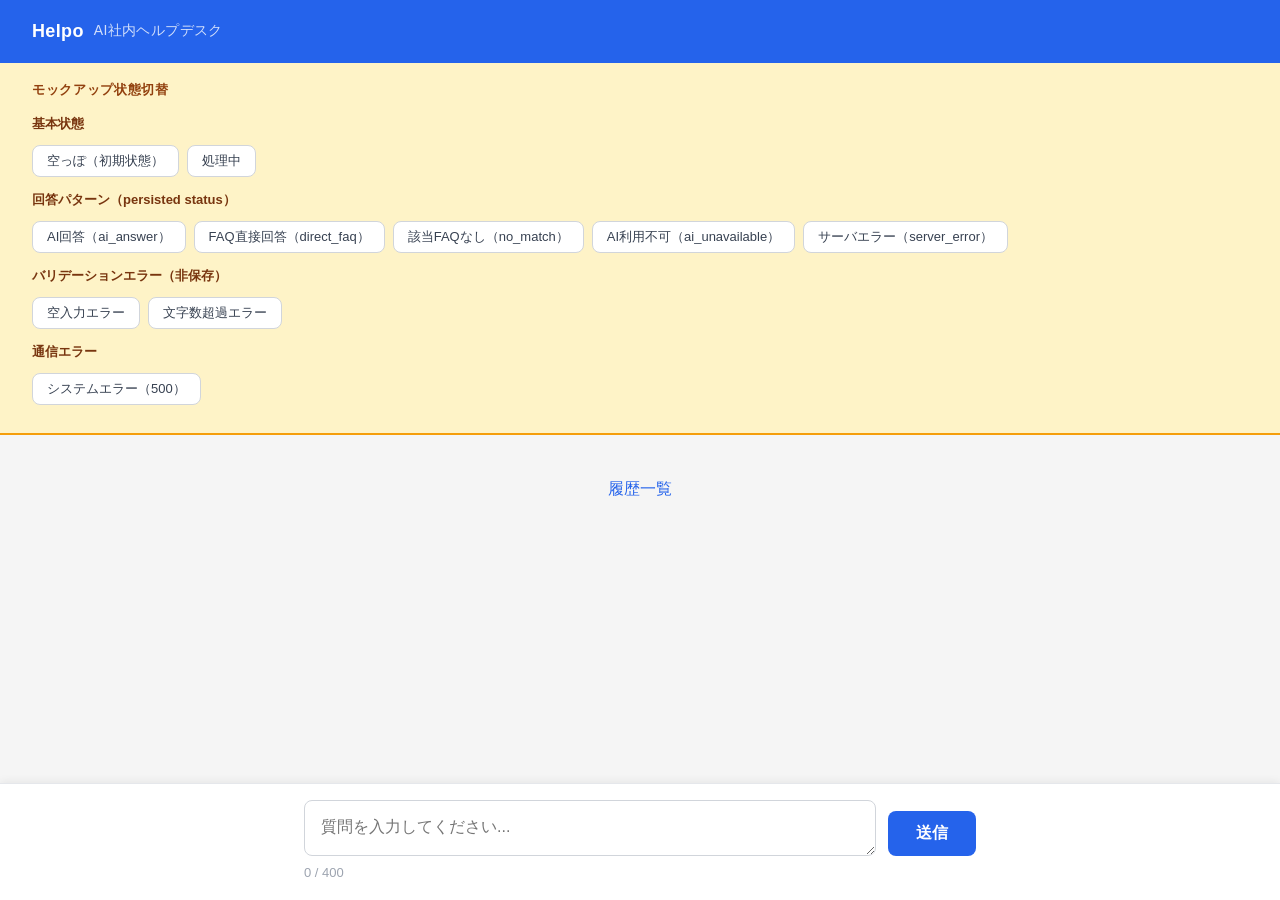
==== mockup/chat.html @ 345fb7e9 "・質問画面の仕様書、設計書修正 ・質問画面のモックアップ作成" ====
<!DOCTYPE html>
<html lang="ja">
<head>
  <meta charset="UTF-8">
  <meta name="viewport" content="width=device-width, initial-scale=1.0">
  <title>AI社内ヘルプデスク - チャット</title>
  <style>
    /* ===== Reset & Base ===== */
    *, *::before, *::after { box-sizing: border-box; margin: 0; padding: 0; }

    body {
      font-family: "Hiragino Kaku Gothic ProN", "Hiragino Sans", "Meiryo", "Noto Sans JP", sans-serif;
      font-size: 16px;
      line-height: 1.7;
      color: #1a1a1a;
      background: #f5f5f5;
      min-height: 100vh;
      display: flex;
      flex-direction: column;
    }

    /* ===== Header (WebLayout mock) ===== */
    .header {
      background: #2563eb;
      color: #fff;
      padding: 16px 32px;
      font-size: 18px;
      font-weight: 700;
      letter-spacing: 0.02em;
    }

    .header-title {
      display: flex;
      align-items: center;
      gap: 10px;
    }

    /* ===== Mockup Controls ===== */
    .mockup-controls {
      background: #fef3c7;
      border-bottom: 2px solid #f59e0b;
      padding: 16px 32px;
    }

    .mockup-controls-title {
      font-size: 13px;
      font-weight: 700;
      color: #92400e;
      margin-bottom: 12px;
      text-transform: uppercase;
      letter-spacing: 0.05em;
    }

    .mockup-btn-group {
      display: flex;
      flex-wrap: wrap;
      gap: 8px;
      margin-bottom: 12px;
    }

    .mockup-btn-group-label {
      font-size: 13px;
      font-weight: 600;
      color: #78350f;
      width: 100%;
      margin-bottom: 2px;
    }

    .mockup-btn {
      font-size: 13px;
      padding: 6px 14px;
      border: 1px solid #d1d5db;
      border-radius: 8px;
      background: #fff;
      color: #374151;
      cursor: pointer;
      transition: all 0.15s;
    }

    .mockup-btn:hover {
      background: #f3f4f6;
    }

    .mockup-btn.active {
      background: #2563eb;
      color: #fff;
      border-color: #2563eb;
    }

    /* ===== Main Container ===== */
    .main {
      max-width: 720px;
      width: 100%;
      margin: 0 auto;
      padding: 32px 24px;
      flex: 1;
      padding-bottom: 200px; /* 下部固定エリア分の余白 */
    }

    /* ===== Section shared ===== */
    .section {
      background: #fff;
      border-radius: 8px;
      padding: 24px;
      margin-bottom: 24px;
      border: 1px solid #e5e7eb;
    }

    .section-title {
      font-size: 14px;
      font-weight: 700;
      color: #6b7280;
      margin-bottom: 16px;
      text-transform: uppercase;
      letter-spacing: 0.04em;
    }

    /* ===== Answer Area (回答 + 出典一体表示) ===== */
    .answer-area {
      display: none;
    }

    .answer-area.visible {
      display: block;
    }

    .answer-text {
      font-size: 16px;
      line-height: 1.7;
      white-space: pre-wrap;
      word-break: break-word;
    }

    .status-label {
      display: inline-block;
      margin-bottom: 12px;
      padding: 4px 12px;
      border-radius: 8px;
      font-size: 13px;
      font-weight: 600;
    }

    .status-label.ai_answer     { background: #dbeafe; color: #1e40af; }
    .status-label.direct_faq    { background: #e0e7ff; color: #3730a3; }
    .status-label.no_match      { background: #fef3c7; color: #92400e; }
    .status-label.ai_unavailable { background: #fee2e2; color: #991b1b; }
    .status-label.server_error  { background: #fee2e2; color: #991b1b; }

    /* ===== Source FAQ Area (回答エリア内に出典を表示) ===== */
    .source-area {
      display: none;
      margin-top: 20px;
      padding-top: 20px;
      border-top: 1px solid #e5e7eb;
    }

    .source-area.visible {
      display: block;
    }

    .source-table {
      width: 100%;
      border-collapse: collapse;
      font-size: 14px;
      line-height: 1.7;
    }

    .source-table th {
      background: #f9fafb;
      text-align: left;
      padding: 10px 12px;
      border-bottom: 2px solid #e5e7eb;
      font-weight: 600;
      color: #374151;
      white-space: nowrap;
    }

    .source-table td {
      padding: 10px 12px;
      border-bottom: 1px solid #f3f4f6;
      vertical-align: top;
      color: #1a1a1a;
    }

    .source-table tr:last-child td {
      border-bottom: none;
    }

    .confidence-badge {
      display: inline-block;
      padding: 2px 8px;
      background: #ecfdf5;
      color: #065f46;
      border-radius: 8px;
      font-size: 13px;
      font-weight: 600;
    }

    /* ===== No Source / Guidance (回答エリア内) ===== */
    .no-source-area {
      display: none;
      margin-top: 20px;
      padding-top: 20px;
      border-top: 1px solid #e5e7eb;
    }

    .no-source-area.visible {
      display: block;
    }

    .no-source-msg {
      font-size: 16px;
      color: #92400e;
      font-weight: 600;
      margin-bottom: 16px;
    }

    .guidance-msg {
      font-size: 16px;
      line-height: 1.7;
      color: #374151;
      background: #fffbeb;
      padding: 16px 24px;
      border-radius: 8px;
      border: 1px solid #fde68a;
    }

    /* ===== Loading ===== */
    .loading-area {
      display: none;
    }

    .loading-area.visible {
      display: block;
    }

    .loading-indicator {
      display: flex;
      align-items: center;
      gap: 12px;
      padding: 24px;
      color: #4b5563;
      font-size: 16px;
    }

    .loading-spinner {
      width: 24px;
      height: 24px;
      border: 3px solid #e5e7eb;
      border-top-color: #2563eb;
      border-radius: 50%;
      animation: spin 0.8s linear infinite;
    }

    @keyframes spin {
      to { transform: rotate(360deg); }
    }

    /* ===== Question Input Area (画面下部固定) ===== */
    .question-fixed {
      position: fixed;
      bottom: 0;
      left: 0;
      right: 0;
      background: #fff;
      border-top: 1px solid #e5e7eb;
      box-shadow: 0 -2px 8px rgba(0, 0, 0, 0.06);
      z-index: 100;
    }

    .question-inner {
      max-width: 720px;
      margin: 0 auto;
      padding: 16px 24px;
    }

    .question-row {
      display: flex;
      gap: 12px;
      align-items: flex-end;
    }

    .question-textarea {
      flex: 1;
      min-height: 56px;
      max-height: 120px;
      padding: 12px 16px;
      font-family: inherit;
      font-size: 16px;
      line-height: 1.7;
      border: 1px solid #d1d5db;
      border-radius: 8px;
      resize: vertical;
      color: #1a1a1a;
      background: #fff;
      transition: border-color 0.15s;
    }

    .question-textarea:focus {
      outline: none;
      border-color: #2563eb;
      box-shadow: 0 0 0 3px rgba(37, 99, 235, 0.1);
    }

    .question-textarea:disabled {
      background: #f9fafb;
      color: #9ca3af;
    }

    .submit-btn {
      padding: 12px 28px;
      font-family: inherit;
      font-size: 16px;
      font-weight: 700;
      color: #fff;
      background: #2563eb;
      border: none;
      border-radius: 8px;
      cursor: pointer;
      transition: background 0.15s;
      white-space: nowrap;
      flex-shrink: 0;
    }

    .submit-btn:hover:not(:disabled) {
      background: #1d4ed8;
    }

    .submit-btn:disabled {
      background: #93c5fd;
      cursor: not-allowed;
    }

    .question-meta {
      display: flex;
      justify-content: space-between;
      align-items: center;
      margin-top: 6px;
    }

    .char-counter {
      font-size: 13px;
      color: #9ca3af;
    }

    .char-counter.over-limit {
      color: #dc2626;
      font-weight: 600;
    }

    /* ===== Error Message (フォームのすぐ下) ===== */
    .error-area {
      display: none;
    }

    .error-area.visible {
      display: block;
    }

    .error-msg {
      background: #fef2f2;
      border: 1px solid #fca5a5;
      border-radius: 8px;
      padding: 10px 16px;
      color: #991b1b;
      font-size: 14px;
      line-height: 1.7;
      margin-top: 8px;
    }

    /* ===== Navigation Link ===== */
    .nav-link {
      text-align: center;
      margin-top: 8px;
    }

    .nav-link a {
      color: #2563eb;
      text-decoration: none;
      font-size: 16px;
    }

    .nav-link a:hover {
      text-decoration: underline;
    }

    /* ===== Utility ===== */
    .hidden {
      display: none !important;
    }
  </style>
</head>
<body>

  <!-- ===== ヘッダー（WebLayout mock） ===== -->
  <header class="header">
    <div class="header-title">
      <span>Helpo</span>
      <span style="font-weight: 400; font-size: 14px; opacity: 0.8;">AI社内ヘルプデスク</span>
    </div>
  </header>

  <!-- ===== モックアップ状態切替コントロール ===== -->
  <div class="mockup-controls">
    <div class="mockup-controls-title">モックアップ状態切替</div>

    <div class="mockup-btn-group">
      <div class="mockup-btn-group-label">基本状態</div>
      <button class="mockup-btn active" onclick="setState('empty')">空っぽ（初期状態）</button>
      <button class="mockup-btn" onclick="setState('loading')">処理中</button>
    </div>

    <div class="mockup-btn-group">
      <div class="mockup-btn-group-label">回答パターン（persisted status）</div>
      <button class="mockup-btn" onclick="setState('ai_answer')">AI回答（ai_answer）</button>
      <button class="mockup-btn" onclick="setState('direct_faq')">FAQ直接回答（direct_faq）</button>
      <button class="mockup-btn" onclick="setState('no_match')">該当FAQなし（no_match）</button>
      <button class="mockup-btn" onclick="setState('ai_unavailable')">AI利用不可（ai_unavailable）</button>
      <button class="mockup-btn" onclick="setState('server_error')">サーバエラー（server_error）</button>
    </div>

    <div class="mockup-btn-group">
      <div class="mockup-btn-group-label">バリデーションエラー（非保存）</div>
      <button class="mockup-btn" onclick="setState('error_empty')">空入力エラー</button>
      <button class="mockup-btn" onclick="setState('error_over')">文字数超過エラー</button>
    </div>

    <div class="mockup-btn-group">
      <div class="mockup-btn-group-label">通信エラー</div>
      <button class="mockup-btn" onclick="setState('error_500')">システムエラー（500）</button>
    </div>
  </div>

  <!-- ===== メインコンテンツ ===== -->
  <main class="main">

    <!-- 読み込み中 -->
    <div id="loading-area" class="loading-area section">
      <div class="loading-indicator">
        <div class="loading-spinner"></div>
        <span>処理中...</span>
      </div>
    </div>

    <!-- 回答表示エリア（回答 + 出典を一体表示） -->
    <div id="answer-area" class="answer-area section">
      <div>
        <span id="status-label" class="status-label"></span>
      </div>
      <div id="answer-text" class="answer-text"></div>

      <!-- 出典FAQ一覧（回答エリア内） -->
      <div id="source-area" class="source-area">
        <div class="section-title">出典FAQ</div>
        <table class="source-table">
          <thead>
            <tr>
              <th>FAQ ID</th>
              <th>質問文</th>
              <th>回答文</th>
              <th>類似度</th>
            </tr>
          </thead>
          <tbody id="source-tbody"></tbody>
        </table>
      </div>

      <!-- 出典なし + 窓口案内（回答エリア内） -->
      <div id="no-source-area" class="no-source-area">
        <div class="no-source-msg">出典が見つかりません</div>
        <div id="guidance-msg" class="guidance-msg"></div>
      </div>
    </div>

    <!-- 履歴一覧リンク -->
    <div class="nav-link">
      <a href="/chat/history">履歴一覧</a>
    </div>

  </main>

  <!-- ===== 質問入力エリア（画面下部固定） ===== -->
  <div class="question-fixed">
    <div class="question-inner">
      <div class="question-row">
        <textarea
          id="question"
          class="question-textarea"
          placeholder="質問を入力してください..."
          rows="1"
        ></textarea>
        <button id="submit-btn" class="submit-btn" onclick="handleSubmit()">送信</button>
      </div>
      <div class="question-meta">
        <div id="char-count" class="char-counter">0 / 400</div>
      </div>
      <!-- エラーメッセージ（フォームのすぐ下） -->
      <div id="error-area" class="error-area">
        <div id="error-msg" class="error-msg"></div>
      </div>
    </div>

    <!-- hidden: request_id -->
    <input type="hidden" id="request-id" />
  </div>

  <script>
    // ===== ダミーデータ =====

    var CONTACT_GUIDANCE = 'お探しの情報が見つかりませんでした。人事部（内線: 1234）または総務部（内線: 5678）までお問い合わせください。';

    var STATUS_LABELS = {
      ai_answer: 'AI回答',
      direct_faq: 'FAQ直接回答',
      no_match: '該当FAQなし',
      ai_unavailable: 'AI利用不可',
      server_error: 'サーバエラー'
    };

    function getDummyResponse(status) {
      switch (status) {
        case 'ai_answer':
          return {
            history_id: 1,
            request_id: 'a1b2c3d4-e5f6-7890-abcd-ef1234567890',
            question: '有給休暇の申請方法を教えてください',
            answer: '有給休暇の申請は、社内ポータルの「勤怠管理」メニューから行えます。「休暇申請」ボタンをクリックし、希望日と理由を入力して申請してください。申請は希望日の3営業日前までに提出が必要です。上長の承認後、申請完了の通知メールが届きます。',
            status: 'ai_answer',
            created_at: '2026-08-27T10:30:00Z',
            sources: [
              {
                faq_id_at_answer: 12,
                current_faq_id: 12,
                question: '有給休暇はどのように申請しますか？',
                answer: '社内ポータルの「勤怠管理」→「休暇申請」から申請できます。希望日の3営業日前までに申請してください。',
                confidence: 0.92,
                is_deleted: false
              },
              {
                faq_id_at_answer: 15,
                current_faq_id: 15,
                question: '休暇申請の承認フローを教えてください',
                answer: '休暇申請は直属の上長が承認します。承認後、申請者と人事部に通知メールが送信されます。',
                confidence: 0.78,
                is_deleted: false
              }
            ]
          };

        case 'direct_faq':
          return {
            history_id: 2,
            request_id: 'b2c3d4e5-f6a7-8901-bcde-f12345678901',
            question: '経費精算の締め日はいつですか',
            answer: '経費精算の締め日は毎月25日です。25日が土日祝日の場合は、直前の営業日が締め日となります。翌月10日に指定口座へ振り込まれます。',
            status: 'direct_faq',
            created_at: '2026-08-27T11:00:00Z',
            sources: [
              {
                faq_id_at_answer: 8,
                current_faq_id: 8,
                question: '経費精算の締め日と振込日を教えてください',
                answer: '経費精算の締め日は毎月25日です。25日が土日祝日の場合は、直前の営業日が締め日となります。翌月10日に指定口座へ振り込まれます。',
                confidence: 0.95,
                is_deleted: false
              }
            ]
          };

        case 'no_match':
          return {
            history_id: 3,
            request_id: 'c3d4e5f6-a7b8-9012-cdef-123456789012',
            question: '近くのおすすめのランチスポットを教えて',
            answer: CONTACT_GUIDANCE,
            status: 'no_match',
            created_at: '2026-08-27T11:30:00Z',
            sources: []
          };

        case 'ai_unavailable':
          return {
            history_id: 4,
            request_id: 'd4e5f6a7-b8c9-0123-defa-234567890123',
            question: '健康診断の予約方法を教えてください',
            answer: CONTACT_GUIDANCE,
            status: 'ai_unavailable',
            created_at: '2026-08-27T12:00:00Z',
            sources: []
          };

        case 'server_error':
          return {
            history_id: 5,
            request_id: 'e5f6a7b8-c9d0-1234-efab-345678901234',
            question: '出張申請の手順を教えてください',
            answer: CONTACT_GUIDANCE,
            status: 'server_error',
            created_at: '2026-08-27T12:30:00Z',
            sources: []
          };

        default:
          return null;
      }
    }


    // ===== DOM要素参照 =====
    var elErrorArea    = document.getElementById('error-area');
    var elErrorMsg     = document.getElementById('error-msg');
    var elLoadingArea  = document.getElementById('loading-area');
    var elAnswerArea   = document.getElementById('answer-area');
    var elAnswerText   = document.getElementById('answer-text');
    var elStatusLabel  = document.getElementById('status-label');
    var elSourceArea   = document.getElementById('source-area');
    var elSourceTbody  = document.getElementById('source-tbody');
    var elNoSourceArea = document.getElementById('no-source-area');
    var elGuidanceMsg  = document.getElementById('guidance-msg');
    var elQuestion     = document.getElementById('question');
    var elCharCount    = document.getElementById('char-count');
    var elSubmitBtn    = document.getElementById('submit-btn');
    var elRequestId    = document.getElementById('request-id');

    // ===== 文字数カウンター =====
    elQuestion.addEventListener('input', function () {
      var len = elQuestion.value.length;
      elCharCount.textContent = len + ' / 400';
      if (len > 400) {
        elCharCount.classList.add('over-limit');
      } else {
        elCharCount.classList.remove('over-limit');
      }
    });

    // ===== UUID生成 =====
    function generateUUID() {
      if (crypto && crypto.randomUUID) {
        return crypto.randomUUID();
      }
      return 'xxxxxxxx-xxxx-4xxx-yxxx-xxxxxxxxxxxx'.replace(/[xy]/g, function (c) {
        var r = (Math.random() * 16) | 0;
        var v = c === 'x' ? r : (r & 0x3) | 0x8;
        return v.toString(16);
      });
    }

    elRequestId.value = generateUUID();

    // ===== HTMLエスケープ =====
    function escapeHtml(str) {
      var div = document.createElement('div');
      div.appendChild(document.createTextNode(str));
      return div.innerHTML;
    }

    // ===== 全エリアリセット =====
    function resetAll() {
      elErrorArea.classList.remove('visible');
      elLoadingArea.classList.remove('visible');
      elAnswerArea.classList.remove('visible');
      elSourceArea.classList.remove('visible');
      elNoSourceArea.classList.remove('visible');
      elErrorMsg.textContent = '';
      elAnswerText.textContent = '';
      elStatusLabel.textContent = '';
      elStatusLabel.className = 'status-label';
      elSourceTbody.innerHTML = '';
      elGuidanceMsg.textContent = '';
      elSubmitBtn.disabled = false;
      elQuestion.disabled = false;
    }

    // ===== 回答表示 =====
    function showAnswer(response) {
      elStatusLabel.textContent = STATUS_LABELS[response.status] || response.status;
      elStatusLabel.className = 'status-label ' + response.status;
      elAnswerText.textContent = response.answer;
      elAnswerArea.classList.add('visible');
    }

    // ===== 出典FAQ表示（回答エリア内） =====
    function showSources(sources) {
      elSourceTbody.innerHTML = '';
      for (var i = 0; i < sources.length; i++) {
        var s = sources[i];
        var tr = document.createElement('tr');

        var tdId = document.createElement('td');
        tdId.textContent = s.faq_id_at_answer;
        tr.appendChild(tdId);

        var tdQ = document.createElement('td');
        tdQ.textContent = s.question;
        tr.appendChild(tdQ);

        var tdA = document.createElement('td');
        tdA.textContent = s.answer;
        tr.appendChild(tdA);

        var tdC = document.createElement('td');
        var badge = document.createElement('span');
        badge.className = 'confidence-badge';
        badge.textContent = s.confidence.toFixed(2);
        tdC.appendChild(badge);
        if (s.is_deleted) {
          var del = document.createElement('span');
          del.style.cssText = 'display:block;color:#dc2626;font-size:13px;margin-top:4px;';
          del.textContent = '（削除済み）';
          tdC.appendChild(del);
        }
        tr.appendChild(tdC);

        elSourceTbody.appendChild(tr);
      }
      elSourceArea.classList.add('visible');
    }

    // ===== 窓口案内表示（回答エリア内） =====
    function showGuidance() {
      elGuidanceMsg.textContent = CONTACT_GUIDANCE;
      elNoSourceArea.classList.add('visible');
    }

    // ===== 状態切替メイン =====
    function setState(state) {
      resetAll();

      // ボタンのactive状態更新
      var btns = document.querySelectorAll('.mockup-btn');
      for (var i = 0; i < btns.length; i++) {
        btns[i].classList.remove('active');
      }
      var clickedBtn = event && event.target;
      if (clickedBtn && clickedBtn.classList.contains('mockup-btn')) {
        clickedBtn.classList.add('active');
      }

      switch (state) {
        case 'empty':
          // 初期状態: 何も表示しない
          elQuestion.value = '';
          elCharCount.textContent = '0 / 400';
          elCharCount.classList.remove('over-limit');
          break;

        case 'loading':
          elQuestion.value = '有給休暇の申請方法を教えてください';
          elCharCount.textContent = elQuestion.value.length + ' / 400';
          elSubmitBtn.disabled = true;
          elQuestion.disabled = true;
          elLoadingArea.classList.add('visible');
          break;

        case 'ai_answer':
        case 'direct_faq': {
          var resp = getDummyResponse(state);
          elQuestion.value = resp.question;
          elCharCount.textContent = resp.question.length + ' / 400';
          showAnswer(resp);
          if (resp.sources.length > 0) {
            showSources(resp.sources);
          }
          break;
        }

        case 'no_match':
        case 'ai_unavailable': {
          var resp2 = getDummyResponse(state);
          elQuestion.value = resp2.question;
          elCharCount.textContent = resp2.question.length + ' / 400';
          showAnswer(resp2);
          showGuidance();
          break;
        }

        case 'server_error': {
          var resp3 = getDummyResponse(state);
          elQuestion.value = resp3.question;
          elCharCount.textContent = resp3.question.length + ' / 400';
          showAnswer(resp3);
          showGuidance();
          break;
        }

        case 'error_empty':
          elQuestion.value = '';
          elCharCount.textContent = '0 / 400';
          elErrorMsg.textContent = '質問を入力してください';
          elErrorArea.classList.add('visible');
          break;

        case 'error_over':
          elQuestion.value = 'あ'.repeat(401);
          elCharCount.textContent = '401 / 400';
          elCharCount.classList.add('over-limit');
          elErrorMsg.textContent = '質問は400文字以内で入力してください';
          elErrorArea.classList.add('visible');
          break;

        case 'error_500':
          elQuestion.value = '何か質問を入力した状態';
          elCharCount.textContent = elQuestion.value.length + ' / 400';
          elErrorMsg.textContent = 'システムエラーが発生しました。しばらく時間をおいてから再度お試しください。';
          elErrorArea.classList.add('visible');
          break;
      }
    }

    // ===== 送信ハンドラ（モックアップ用） =====
    function handleSubmit() {
      resetAll();

      var q = elQuestion.value.trim();

      // V1: 空入力チェック
      if (q.length === 0) {
        elErrorMsg.textContent = '質問を入力してください';
        elErrorArea.classList.add('visible');
        return;
      }

      // V2: 文字数超過チェック
      if (q.length > 400) {
        elErrorMsg.textContent = '質問は400文字以内で入力してください';
        elErrorArea.classList.add('visible');
        return;
      }

      // 処理中を表示 → 1.5秒後にダミー回答を表示
      elSubmitBtn.disabled = true;
      elQuestion.disabled = true;
      elLoadingArea.classList.add('visible');

      setTimeout(function () {
        resetAll();
        var resp = getDummyResponse('ai_answer');
        resp.question = q;
        elQuestion.value = q;
        elCharCount.textContent = q.length + ' / 400';
        showAnswer(resp);
        showSources(resp.sources);
        elRequestId.value = generateUUID();
      }, 1500);
    }

    // ===== 初期状態 =====
    setState('empty');
  </script>

</body>
</html>
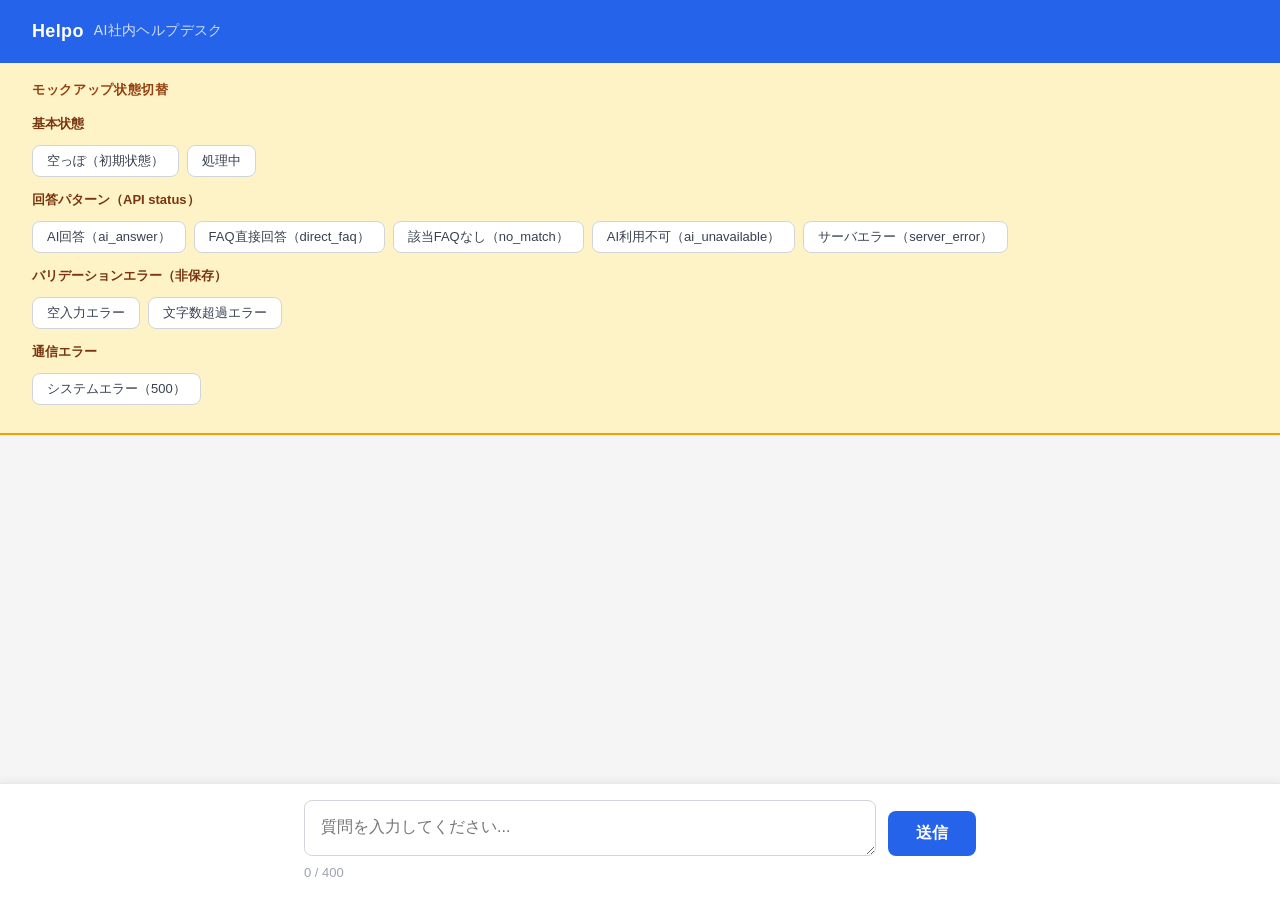
==== commit a2cfb960: "履歴画面作成 質問画面修正" ====
--- a/mockup/chat.html
+++ b/mockup/chat.html
@@ -368,22 +368,6 @@
       margin-top: 8px;
     }
 
-    /* ===== Navigation Link ===== */
-    .nav-link {
-      text-align: center;
-      margin-top: 8px;
-    }
-
-    .nav-link a {
-      color: #2563eb;
-      text-decoration: none;
-      font-size: 16px;
-    }
-
-    .nav-link a:hover {
-      text-decoration: underline;
-    }
-
     /* ===== Utility ===== */
     .hidden {
       display: none !important;
@@ -411,7 +395,7 @@
     </div>
 
     <div class="mockup-btn-group">
-      <div class="mockup-btn-group-label">回答パターン（persisted status）</div>
+      <div class="mockup-btn-group-label">回答パターン（API status）</div>
       <button class="mockup-btn" onclick="setState('ai_answer')">AI回答（ai_answer）</button>
       <button class="mockup-btn" onclick="setState('direct_faq')">FAQ直接回答（direct_faq）</button>
       <button class="mockup-btn" onclick="setState('no_match')">該当FAQなし（no_match）</button>
@@ -470,11 +454,6 @@
         <div class="no-source-msg">出典が見つかりません</div>
         <div id="guidance-msg" class="guidance-msg"></div>
       </div>
-    </div>
-
-    <!-- 履歴一覧リンク -->
-    <div class="nav-link">
-      <a href="/chat/history">履歴一覧</a>
     </div>
 
   </main>
@@ -500,14 +479,13 @@
       </div>
     </div>
 
-    <!-- hidden: request_id -->
-    <input type="hidden" id="request-id" />
   </div>
 
   <script>
     // ===== ダミーデータ =====
 
     var CONTACT_GUIDANCE = 'お探しの情報が見つかりませんでした。人事部（内線: 1234）または総務部（内線: 5678）までお問い合わせください。';
+    var SERVER_ERROR_MESSAGE = 'システムエラーが発生しました。しばらく時間をおいてから再度お試しください。';
 
     var STATUS_LABELS = {
       ai_answer: 'AI回答',
@@ -521,82 +499,66 @@
       switch (status) {
         case 'ai_answer':
           return {
-            history_id: 1,
-            request_id: 'a1b2c3d4-e5f6-7890-abcd-ef1234567890',
             question: '有給休暇の申請方法を教えてください',
             answer: '有給休暇の申請は、社内ポータルの「勤怠管理」メニューから行えます。「休暇申請」ボタンをクリックし、希望日と理由を入力して申請してください。申請は希望日の3営業日前までに提出が必要です。上長の承認後、申請完了の通知メールが届きます。',
             status: 'ai_answer',
-            created_at: '2026-08-27T10:30:00Z',
+            answered_at: '2026-08-27T10:30:00Z',
             sources: [
               {
-                faq_id_at_answer: 12,
-                current_faq_id: 12,
+                faq_id: 12,
                 question: '有給休暇はどのように申請しますか？',
                 answer: '社内ポータルの「勤怠管理」→「休暇申請」から申請できます。希望日の3営業日前までに申請してください。',
-                confidence: 0.92,
-                is_deleted: false
+                confidence: 0.92
               },
               {
-                faq_id_at_answer: 15,
-                current_faq_id: 15,
+                faq_id: 15,
                 question: '休暇申請の承認フローを教えてください',
                 answer: '休暇申請は直属の上長が承認します。承認後、申請者と人事部に通知メールが送信されます。',
-                confidence: 0.78,
-                is_deleted: false
+                confidence: 0.78
               }
             ]
           };
 
         case 'direct_faq':
           return {
-            history_id: 2,
-            request_id: 'b2c3d4e5-f6a7-8901-bcde-f12345678901',
             question: '経費精算の締め日はいつですか',
             answer: '経費精算の締め日は毎月25日です。25日が土日祝日の場合は、直前の営業日が締め日となります。翌月10日に指定口座へ振り込まれます。',
             status: 'direct_faq',
-            created_at: '2026-08-27T11:00:00Z',
+            answered_at: '2026-08-27T11:00:00Z',
             sources: [
               {
-                faq_id_at_answer: 8,
-                current_faq_id: 8,
+                faq_id: 8,
                 question: '経費精算の締め日と振込日を教えてください',
                 answer: '経費精算の締め日は毎月25日です。25日が土日祝日の場合は、直前の営業日が締め日となります。翌月10日に指定口座へ振り込まれます。',
-                confidence: 0.95,
-                is_deleted: false
+                confidence: 0.95
               }
             ]
           };
 
         case 'no_match':
           return {
-            history_id: 3,
-            request_id: 'c3d4e5f6-a7b8-9012-cdef-123456789012',
             question: '近くのおすすめのランチスポットを教えて',
             answer: CONTACT_GUIDANCE,
             status: 'no_match',
-            created_at: '2026-08-27T11:30:00Z',
+            answered_at: '2026-08-27T11:30:00Z',
             sources: []
           };
 
         case 'ai_unavailable':
           return {
-            history_id: 4,
-            request_id: 'd4e5f6a7-b8c9-0123-defa-234567890123',
             question: '健康診断の予約方法を教えてください',
             answer: CONTACT_GUIDANCE,
             status: 'ai_unavailable',
-            created_at: '2026-08-27T12:00:00Z',
+            answered_at: '2026-08-27T12:00:00Z',
             sources: []
           };
 
         case 'server_error':
           return {
-            history_id: 5,
-            request_id: 'e5f6a7b8-c9d0-1234-efab-345678901234',
             question: '出張申請の手順を教えてください',
-            answer: CONTACT_GUIDANCE,
+            answer: SERVER_ERROR_MESSAGE,
             status: 'server_error',
-            created_at: '2026-08-27T12:30:00Z',
+            answered_at: '2026-08-27T12:30:00Z',
             sources: []
           };
 
@@ -620,7 +582,6 @@
     var elQuestion     = document.getElementById('question');
     var elCharCount    = document.getElementById('char-count');
     var elSubmitBtn    = document.getElementById('submit-btn');
-    var elRequestId    = document.getElementById('request-id');
 
     // ===== 文字数カウンター =====
     elQuestion.addEventListener('input', function () {
@@ -632,20 +593,6 @@
         elCharCount.classList.remove('over-limit');
       }
     });
-
-    // ===== UUID生成 =====
-    function generateUUID() {
-      if (crypto && crypto.randomUUID) {
-        return crypto.randomUUID();
-      }
-      return 'xxxxxxxx-xxxx-4xxx-yxxx-xxxxxxxxxxxx'.replace(/[xy]/g, function (c) {
-        var r = (Math.random() * 16) | 0;
-        var v = c === 'x' ? r : (r & 0x3) | 0x8;
-        return v.toString(16);
-      });
-    }
-
-    elRequestId.value = generateUUID();
 
     // ===== HTMLエスケープ =====
     function escapeHtml(str) {
@@ -667,6 +614,7 @@
       elStatusLabel.className = 'status-label';
       elSourceTbody.innerHTML = '';
       elGuidanceMsg.textContent = '';
+      elGuidanceMsg.style.display = '';
       elSubmitBtn.disabled = false;
       elQuestion.disabled = false;
     }
@@ -687,7 +635,7 @@
         var tr = document.createElement('tr');
 
         var tdId = document.createElement('td');
-        tdId.textContent = s.faq_id_at_answer;
+        tdId.textContent = s.faq_id;
         tr.appendChild(tdId);
 
         var tdQ = document.createElement('td');
@@ -703,12 +651,6 @@
         badge.className = 'confidence-badge';
         badge.textContent = s.confidence.toFixed(2);
         tdC.appendChild(badge);
-        if (s.is_deleted) {
-          var del = document.createElement('span');
-          del.style.cssText = 'display:block;color:#dc2626;font-size:13px;margin-top:4px;';
-          del.textContent = '（削除済み）';
-          tdC.appendChild(del);
-        }
         tr.appendChild(tdC);
 
         elSourceTbody.appendChild(tr);
@@ -716,9 +658,16 @@
       elSourceArea.classList.add('visible');
     }
 
-    // ===== 窓口案内表示（回答エリア内） =====
-    function showGuidance() {
+    // ===== 出典なし＋窓口案内表示（回答エリア内） =====
+    function showNoSourceWithGuidance() {
       elGuidanceMsg.textContent = CONTACT_GUIDANCE;
+      elGuidanceMsg.style.display = '';
+      elNoSourceArea.classList.add('visible');
+    }
+
+    // ===== 出典なし表示のみ（窓口案内なし、server_error用） =====
+    function showNoSourceOnly() {
+      elGuidanceMsg.style.display = 'none';
       elNoSourceArea.classList.add('visible');
     }
 
@@ -770,7 +719,7 @@
           elQuestion.value = resp2.question;
           elCharCount.textContent = resp2.question.length + ' / 400';
           showAnswer(resp2);
-          showGuidance();
+          showNoSourceWithGuidance();
           break;
         }
 
@@ -779,7 +728,7 @@
           elQuestion.value = resp3.question;
           elCharCount.textContent = resp3.question.length + ' / 400';
           showAnswer(resp3);
-          showGuidance();
+          showNoSourceOnly();
           break;
         }
 
@@ -840,7 +789,6 @@
         elCharCount.textContent = q.length + ' / 400';
         showAnswer(resp);
         showSources(resp.sources);
-        elRequestId.value = generateUUID();
       }, 1500);
     }
 
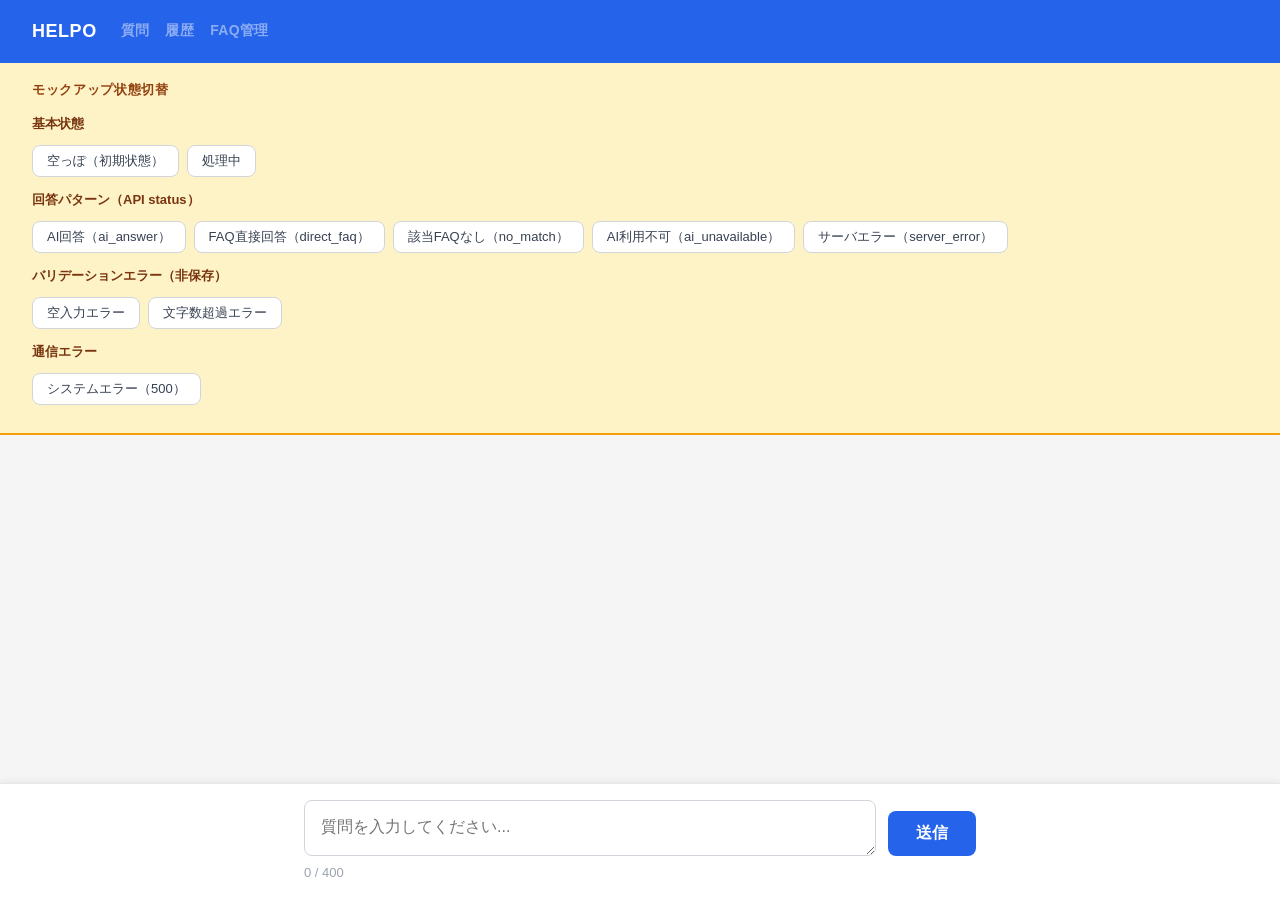
==== commit 94ade14a: "ヘッダーメニューのモック実装" ====
--- a/mockup/chat.html
+++ b/mockup/chat.html
@@ -376,13 +376,8 @@
 </head>
 <body>
 
-  <!-- ===== ヘッダー（WebLayout mock） ===== -->
-  <header class="header">
-    <div class="header-title">
-      <span>Helpo</span>
-      <span style="font-weight: 400; font-size: 14px; opacity: 0.8;">AI社内ヘルプデスク</span>
-    </div>
-  </header>
+  <!-- ===== ヘッダー（helpo-foundation WebLayout mock + header-navigation-menu） ===== -->
+  <header class="header" id="app-header"></header>
 
   <!-- ===== モックアップ状態切替コントロール ===== -->
   <div class="mockup-controls">
@@ -795,6 +790,7 @@
     // ===== 初期状態 =====
     setState('empty');
   </script>
+  <script src="nav.js"></script>
 
 </body>
 </html>
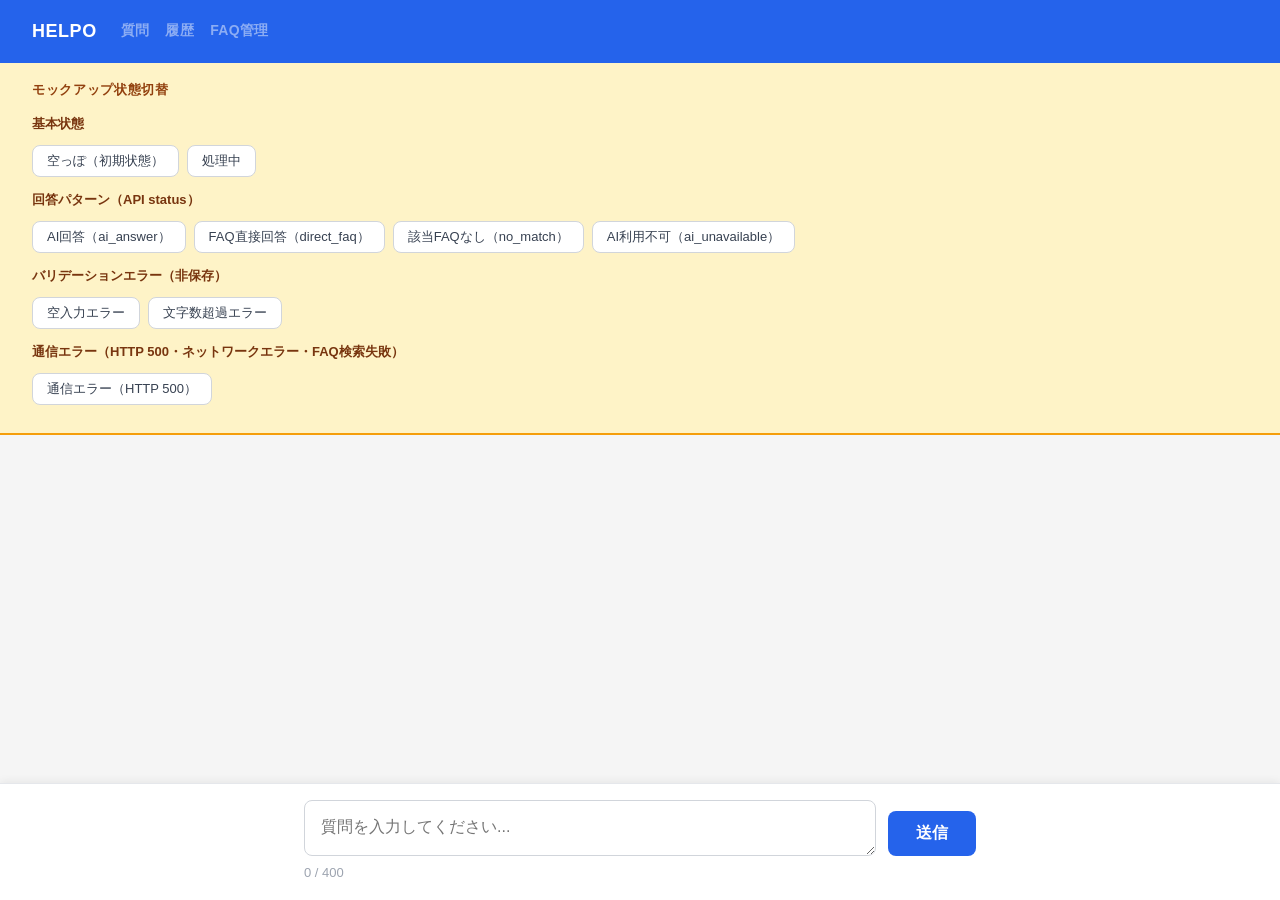
==== commit c2adc046: "質問画面、履歴画面のモックアップ更新" ====
--- a/mockup/chat.html
+++ b/mockup/chat.html
@@ -144,7 +144,6 @@
     .status-label.direct_faq    { background: #e0e7ff; color: #3730a3; }
     .status-label.no_match      { background: #fef3c7; color: #92400e; }
     .status-label.ai_unavailable { background: #fee2e2; color: #991b1b; }
-    .status-label.server_error  { background: #fee2e2; color: #991b1b; }
 
     /* ===== Source FAQ Area (回答エリア内に出典を表示) ===== */
     .source-area {
@@ -196,7 +195,7 @@
       font-weight: 600;
     }
 
-    /* ===== No Source / Guidance (回答エリア内) ===== */
+    /* ===== No Source (回答エリア内) ===== */
     .no-source-area {
       display: none;
       margin-top: 20px;
@@ -212,17 +211,6 @@
       font-size: 16px;
       color: #92400e;
       font-weight: 600;
-      margin-bottom: 16px;
-    }
-
-    .guidance-msg {
-      font-size: 16px;
-      line-height: 1.7;
-      color: #374151;
-      background: #fffbeb;
-      padding: 16px 24px;
-      border-radius: 8px;
-      border: 1px solid #fde68a;
     }
 
     /* ===== Loading ===== */
@@ -368,6 +356,29 @@
       margin-top: 8px;
     }
 
+    /* ===== Communication Error (画面上部) ===== */
+    .comm-error-area {
+      display: none;
+    }
+
+    .comm-error-area.visible {
+      display: block;
+    }
+
+    .comm-error-msg {
+      max-width: 720px;
+      margin: 0 auto;
+      margin-top: 16px;
+      padding: 12px 24px;
+      background: #fef2f2;
+      border: 1px solid #fca5a5;
+      border-radius: 8px;
+      color: #991b1b;
+      font-size: 15px;
+      font-weight: 600;
+      line-height: 1.7;
+    }
+
     /* ===== Utility ===== */
     .hidden {
       display: none !important;
@@ -395,7 +406,6 @@
       <button class="mockup-btn" onclick="setState('direct_faq')">FAQ直接回答（direct_faq）</button>
       <button class="mockup-btn" onclick="setState('no_match')">該当FAQなし（no_match）</button>
       <button class="mockup-btn" onclick="setState('ai_unavailable')">AI利用不可（ai_unavailable）</button>
-      <button class="mockup-btn" onclick="setState('server_error')">サーバエラー（server_error）</button>
     </div>
 
     <div class="mockup-btn-group">
@@ -405,9 +415,14 @@
     </div>
 
     <div class="mockup-btn-group">
-      <div class="mockup-btn-group-label">通信エラー</div>
-      <button class="mockup-btn" onclick="setState('error_500')">システムエラー（500）</button>
+      <div class="mockup-btn-group-label">通信エラー（HTTP 500・ネットワークエラー・FAQ検索失敗）</div>
+      <button class="mockup-btn" onclick="setState('error_500')">通信エラー（HTTP 500）</button>
     </div>
+  </div>
+
+  <!-- ===== 通信エラー表示エリア（画面上部・ヘッダー直下） ===== -->
+  <div id="comm-error-area" class="comm-error-area">
+    <div id="comm-error-msg" class="comm-error-msg"></div>
   </div>
 
   <!-- ===== メインコンテンツ ===== -->
@@ -444,10 +459,9 @@
         </table>
       </div>
 
-      <!-- 出典なし + 窓口案内（回答エリア内） -->
+      <!-- 出典なし（回答エリア内） -->
       <div id="no-source-area" class="no-source-area">
         <div class="no-source-msg">出典が見つかりません</div>
-        <div id="guidance-msg" class="guidance-msg"></div>
       </div>
     </div>
 
@@ -486,8 +500,7 @@
       ai_answer: 'AI回答',
       direct_faq: 'FAQ直接回答',
       no_match: '該当FAQなし',
-      ai_unavailable: 'AI利用不可',
-      server_error: 'サーバエラー'
+      ai_unavailable: 'AI利用不可'
     };
 
     function getDummyResponse(status) {
@@ -548,15 +561,6 @@
             sources: []
           };
 
-        case 'server_error':
-          return {
-            question: '出張申請の手順を教えてください',
-            answer: SERVER_ERROR_MESSAGE,
-            status: 'server_error',
-            answered_at: '2026-08-27T12:30:00Z',
-            sources: []
-          };
-
         default:
           return null;
       }
@@ -564,6 +568,8 @@
 
 
     // ===== DOM要素参照 =====
+    var elCommErrorArea = document.getElementById('comm-error-area');
+    var elCommErrorMsg  = document.getElementById('comm-error-msg');
     var elErrorArea    = document.getElementById('error-area');
     var elErrorMsg     = document.getElementById('error-msg');
     var elLoadingArea  = document.getElementById('loading-area');
@@ -573,7 +579,6 @@
     var elSourceArea   = document.getElementById('source-area');
     var elSourceTbody  = document.getElementById('source-tbody');
     var elNoSourceArea = document.getElementById('no-source-area');
-    var elGuidanceMsg  = document.getElementById('guidance-msg');
     var elQuestion     = document.getElementById('question');
     var elCharCount    = document.getElementById('char-count');
     var elSubmitBtn    = document.getElementById('submit-btn');
@@ -598,6 +603,8 @@
 
     // ===== 全エリアリセット =====
     function resetAll() {
+      elCommErrorArea.classList.remove('visible');
+      elCommErrorMsg.textContent = '';
       elErrorArea.classList.remove('visible');
       elLoadingArea.classList.remove('visible');
       elAnswerArea.classList.remove('visible');
@@ -608,8 +615,6 @@
       elStatusLabel.textContent = '';
       elStatusLabel.className = 'status-label';
       elSourceTbody.innerHTML = '';
-      elGuidanceMsg.textContent = '';
-      elGuidanceMsg.style.display = '';
       elSubmitBtn.disabled = false;
       elQuestion.disabled = false;
     }
@@ -653,17 +658,15 @@
       elSourceArea.classList.add('visible');
     }
 
-    // ===== 出典なし＋窓口案内表示（回答エリア内） =====
-    function showNoSourceWithGuidance() {
-      elGuidanceMsg.textContent = CONTACT_GUIDANCE;
-      elGuidanceMsg.style.display = '';
+    // ===== 出典なし表示（「出典が見つかりません」のみ） =====
+    function showNoSource() {
       elNoSourceArea.classList.add('visible');
     }
 
-    // ===== 出典なし表示のみ（窓口案内なし、server_error用） =====
-    function showNoSourceOnly() {
-      elGuidanceMsg.style.display = 'none';
-      elNoSourceArea.classList.add('visible');
+    // ===== 通信エラー表示（画面上部・ヘッダー直下） =====
+    function showCommError(message) {
+      elCommErrorMsg.textContent = message;
+      elCommErrorArea.classList.add('visible');
     }
 
     // ===== 状態切替メイン =====
@@ -714,16 +717,7 @@
           elQuestion.value = resp2.question;
           elCharCount.textContent = resp2.question.length + ' / 400';
           showAnswer(resp2);
-          showNoSourceWithGuidance();
-          break;
-        }
-
-        case 'server_error': {
-          var resp3 = getDummyResponse(state);
-          elQuestion.value = resp3.question;
-          elCharCount.textContent = resp3.question.length + ' / 400';
-          showAnswer(resp3);
-          showNoSourceOnly();
+          showNoSource();
           break;
         }
 
@@ -743,10 +737,10 @@
           break;
 
         case 'error_500':
+          // A9: 通信エラー（HTTP 500・ネットワークエラー）は画面上部に表示。FAQ検索失敗・予期しないサーバエラーもこのパスで処理
           elQuestion.value = '何か質問を入力した状態';
           elCharCount.textContent = elQuestion.value.length + ' / 400';
-          elErrorMsg.textContent = 'システムエラーが発生しました。しばらく時間をおいてから再度お試しください。';
-          elErrorArea.classList.add('visible');
+          showCommError(SERVER_ERROR_MESSAGE);
           break;
       }
     }
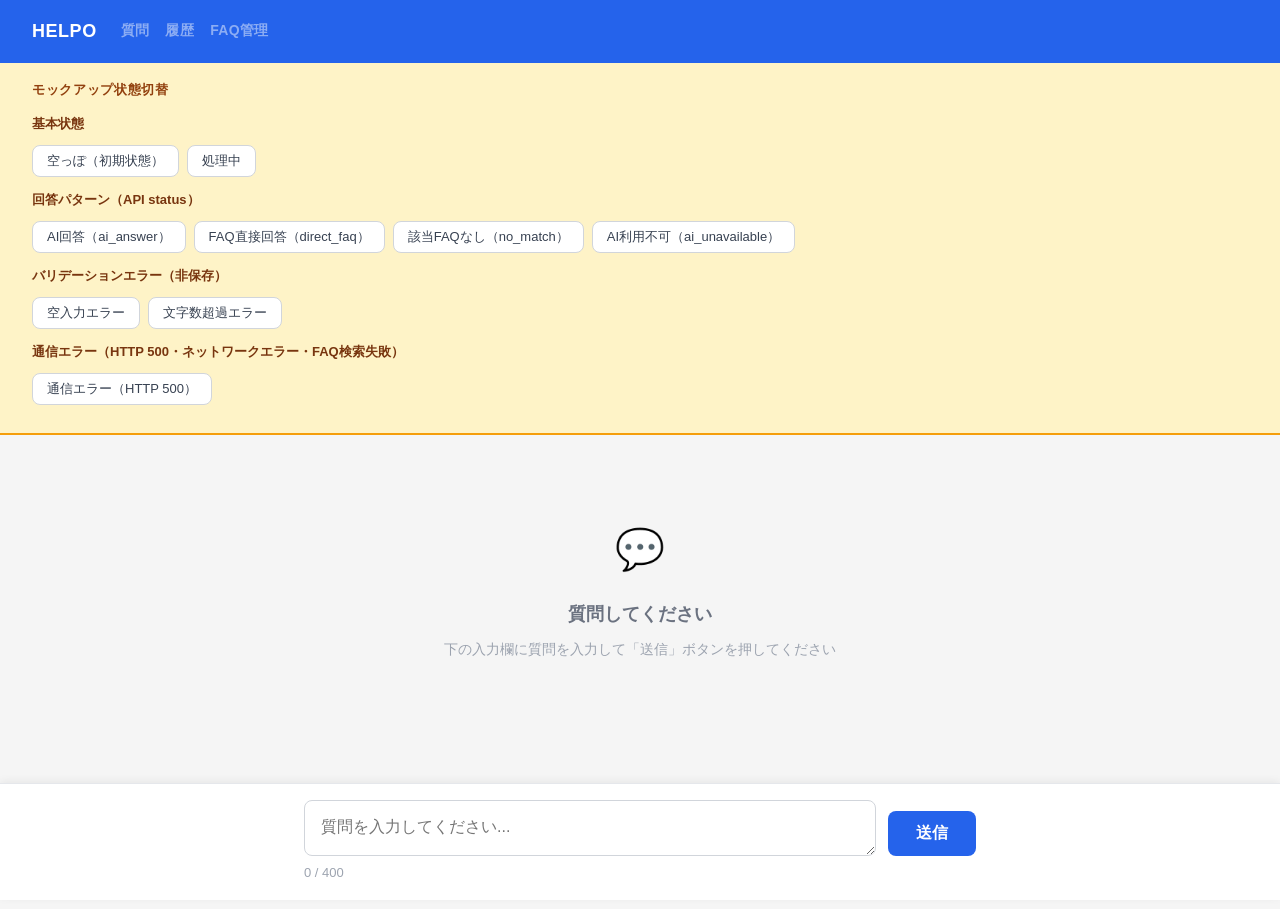
==== commit 500ad6bb: "質問画面を追加" ====
--- a/mockup/chat.html
+++ b/mockup/chat.html
@@ -211,6 +211,35 @@
       font-size: 16px;
       color: #92400e;
       font-weight: 600;
+    }
+
+    /* ===== Empty State (初期表示) ===== */
+    .empty-state {
+      display: none;
+      text-align: center;
+      padding: 48px 24px;
+      color: #9ca3af;
+    }
+
+    .empty-state.visible {
+      display: block;
+    }
+
+    .empty-state-icon {
+      font-size: 40px;
+      margin-bottom: 16px;
+    }
+
+    .empty-state-msg {
+      font-size: 18px;
+      font-weight: 600;
+      color: #6b7280;
+      margin-bottom: 8px;
+    }
+
+    .empty-state-sub {
+      font-size: 14px;
+      color: #9ca3af;
     }
 
     /* ===== Loading ===== */
@@ -427,6 +456,13 @@
 
   <!-- ===== メインコンテンツ ===== -->
   <main class="main">
+
+    <!-- 初期表示（質問未送信） -->
+    <div id="empty-state" class="empty-state">
+      <div class="empty-state-icon">💬</div>
+      <div class="empty-state-msg">質問してください</div>
+      <div class="empty-state-sub">下の入力欄に質問を入力して「送信」ボタンを押してください</div>
+    </div>
 
     <!-- 読み込み中 -->
     <div id="loading-area" class="loading-area section">
@@ -568,6 +604,7 @@
 
 
     // ===== DOM要素参照 =====
+    var elEmptyState    = document.getElementById('empty-state');
     var elCommErrorArea = document.getElementById('comm-error-area');
     var elCommErrorMsg  = document.getElementById('comm-error-msg');
     var elErrorArea    = document.getElementById('error-area');
@@ -601,7 +638,7 @@
       return div.innerHTML;
     }
 
-    // ===== 全エリアリセット =====
+    // ===== 全エリアリセット（empty_state は触らない：送信開始時に個別に非表示にする） =====
     function resetAll() {
       elCommErrorArea.classList.remove('visible');
       elCommErrorMsg.textContent = '';
@@ -685,15 +722,17 @@
 
       switch (state) {
         case 'empty':
-          // 初期状態: 何も表示しない
+          // 初期状態: 「質問してください」を表示
           elQuestion.value = '';
           elCharCount.textContent = '0 / 400';
           elCharCount.classList.remove('over-limit');
+          elEmptyState.classList.add('visible');
           break;
 
         case 'loading':
           elQuestion.value = '有給休暇の申請方法を教えてください';
           elCharCount.textContent = elQuestion.value.length + ' / 400';
+          elEmptyState.classList.remove('visible');
           elSubmitBtn.disabled = true;
           elQuestion.disabled = true;
           elLoadingArea.classList.add('visible');
@@ -765,7 +804,8 @@
         return;
       }
 
-      // 処理中を表示 → 1.5秒後にダミー回答を表示
+      // 送信開始: empty_state を非表示にし（一度消したら再表示しない）、処理中を表示
+      elEmptyState.classList.remove('visible');
       elSubmitBtn.disabled = true;
       elQuestion.disabled = true;
       elLoadingArea.classList.add('visible');
